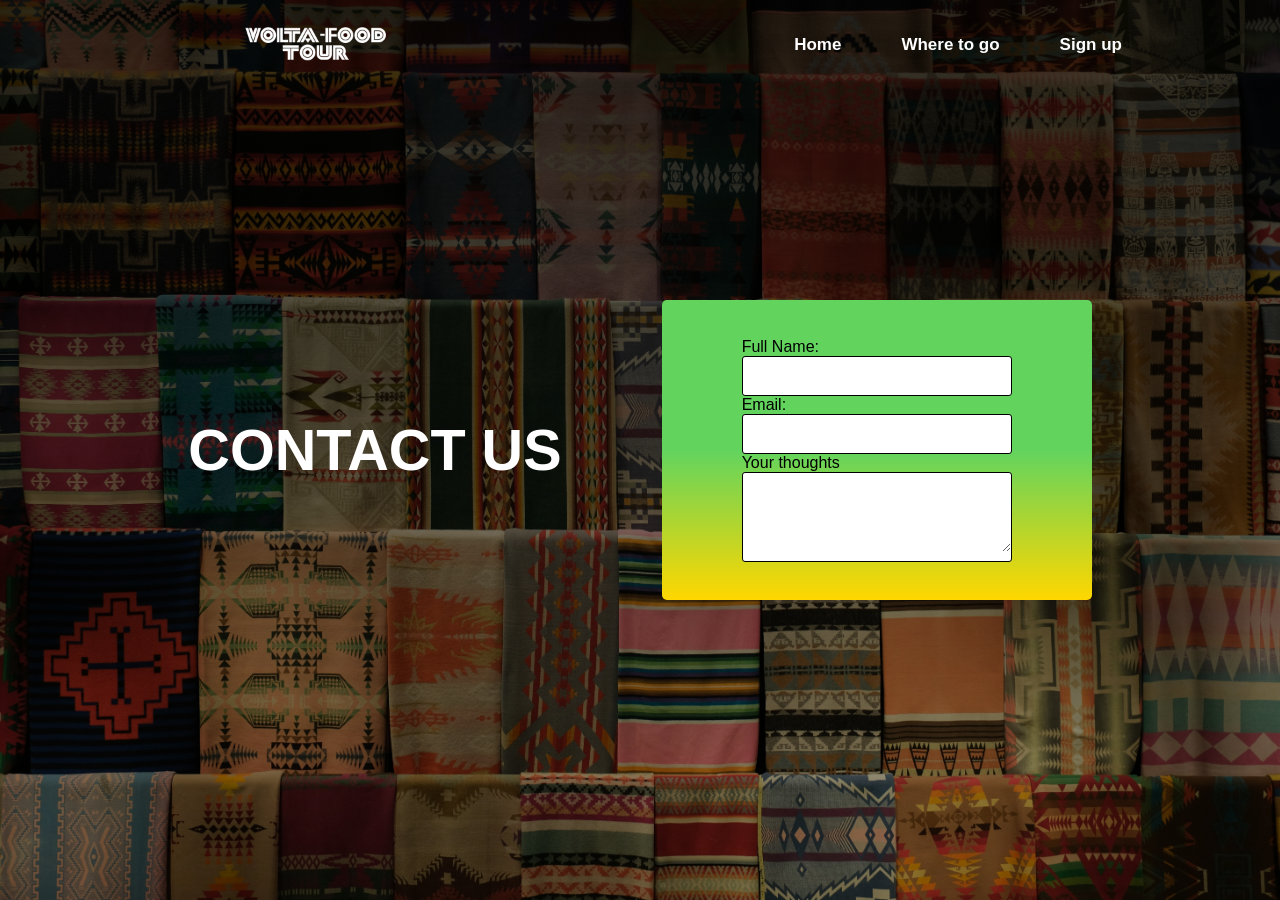
==== tourism/sign-up.html @ 86205d12 "Add files via upload" ====
<!DOCTYPE html>
<html lang="en">
<head>
    <meta charset="UTF-8">
    <link rel="stylesheet" href="sign.css">
    <meta name="viewport" content="width=device-width, initial-scale=1.0">
    <title>Document</title>
</head>
<body>
    <header>
        <div class="logo">
            <img src="img/New Project (1).png" alt="">
        </div>
        <nav>
            <ul>
                <li><a href="index.html">Home</a></li>
                <li><a href="locate.html">Where to go</a></li>
                <li><a href="sign-up.html">Sign up</a></li>
            </ul>
        </nav> 
    </header>
    <section class="hero">
       
            <div class="main">
               <div class="text">
                <h1>CONTACT US</h1>
               </div>
               <div class="form">
                <form action="">
                    <label for="Full Name">Full Name:</label>
                    <div class="input">
                        <input type="text">
                    </div>
                    <label for="Email">Email:</label>
                    <div class="input">
                        <input type="email">
                    </div>
                    <label for="">Your thoughts</label>
                    <div class="input input2">
                        <textarea name="Heat" id=""></textarea>
                    </div>
                </form>
               </div>
            </div>
        </section>
        <section class="book">

        </section>
</body>
</html>
---- tourism/sign.css ----
*{
    margin: 0;
    padding: 0;
    list-style: none;
    text-decoration: none;
    box-sizing: border-box;
  scroll-behavior: smooth;
    font-family: 'Segoe UI', Tahoma, Geneva, Verdana, sans-serif;
}
body{
    background: linear-gradient(rgba(0, 0, 0, 0.797),rgba(0, 0, 0, 0.578),rgba(0, 0, 0, 0.363)), url(img/tingfeng-xia-J8sPKcHG0pw-unsplash.jpg);
    background-position: center;
    background-size: cover;
    background-repeat: no-repeat;
    background-attachment: fixed;
    
}
header{
    height: 10vh;
    display: flex;
    justify-content: space-around;
    align-items: center;
}
.logo img{
    height: 180px;
    margin-top: 20px;
}
nav ul{
    display: flex;
    gap: 60px;
}
nav ul li a{
    color: white;
    font-size: 17px;
    font-weight: 700;
}
.main{
    height: 80vh;
    display: flex;
    justify-content: center;
    gap: 100px;
    align-items: center;
    flex-wrap: wrap;
}
.text h1{
    font-size: 3.6em;
    font-weight: 700;
    color: white;
}
.form{
    height: 300px;
    width: 430px;
    background: linear-gradient(#62d45e,#62d45e,#ffd700);
    display: flex;
    justify-content: center;
    align-items: center;
    flex-direction: column;
    border-radius: 5px;
}
.input{
    height: 40px;
    width: 270px;
    display: flex;
    justify-content: flex-start;
    border: 1px solid black;
    border-radius: 3px;
    align-items: center;
    padding: 5px 0 5px 10px;
    background: white;
}
.input2{
    height: 90px;
}
input{
    border: none;
    outline: none;
    background: transparent;
    
}
textarea{
    width: 260px;
    height: 70px;
    outline: none;
    border: none;
    background: transparent;
}


@media screen and (max-width:680px) {
    .logo img{
        height: 80px;
    }
    nav ul{
        gap: 20px;
    }
    nav ul li a{
        font-size: 0.7em;
    }
    .text h1{
        font-size: 2.2em;
    }
}
@media screen and (max-width:440px) {
    header{
        flex-direction: column;
        height: auto;
        padding: 0 0 20px 0;
    }

    label{
        font-size: 0.8;
    }
    .form{
        height: 260px;
        width: 390px;
    }
    .input{
        height: 40px;
        width: 240px;
    }
    .input2{
        height: 60px;
    }
}
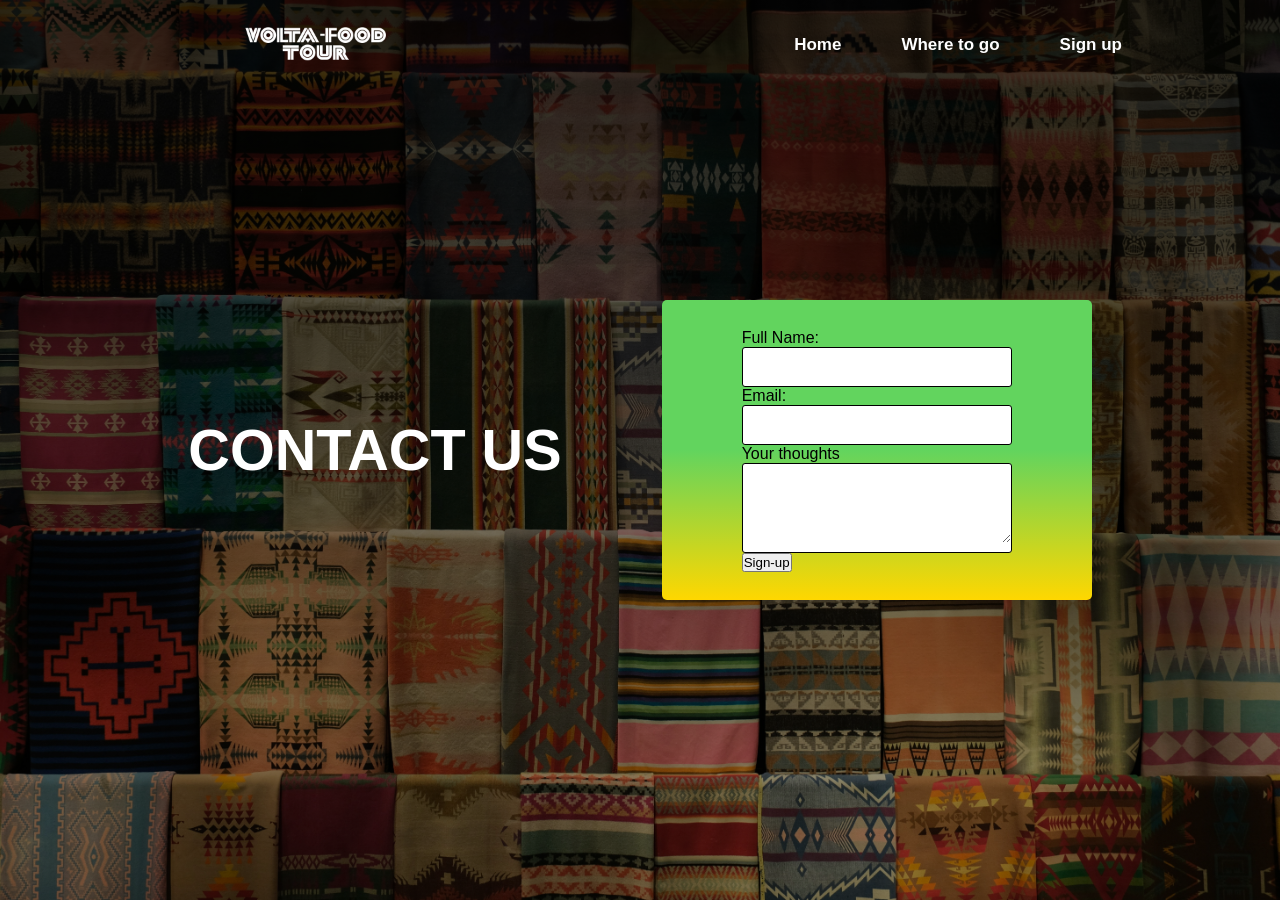
==== commit 58679d41: "Update sign-up.html" ====
--- a/tourism/sign-up.html
+++ b/tourism/sign-up.html
@@ -39,6 +39,9 @@
                     <div class="input input2">
                         <textarea name="Heat" id=""></textarea>
                     </div>
+                    <div class="btn3">
+                        <a href="mygoals990@gmail.com"><button class="btn33">Sign-up </button></a>
+                    </div>
                 </form>
                </div>
             </div>
@@ -47,4 +50,4 @@
 
         </section>
 </body>
-</html>+</html>
